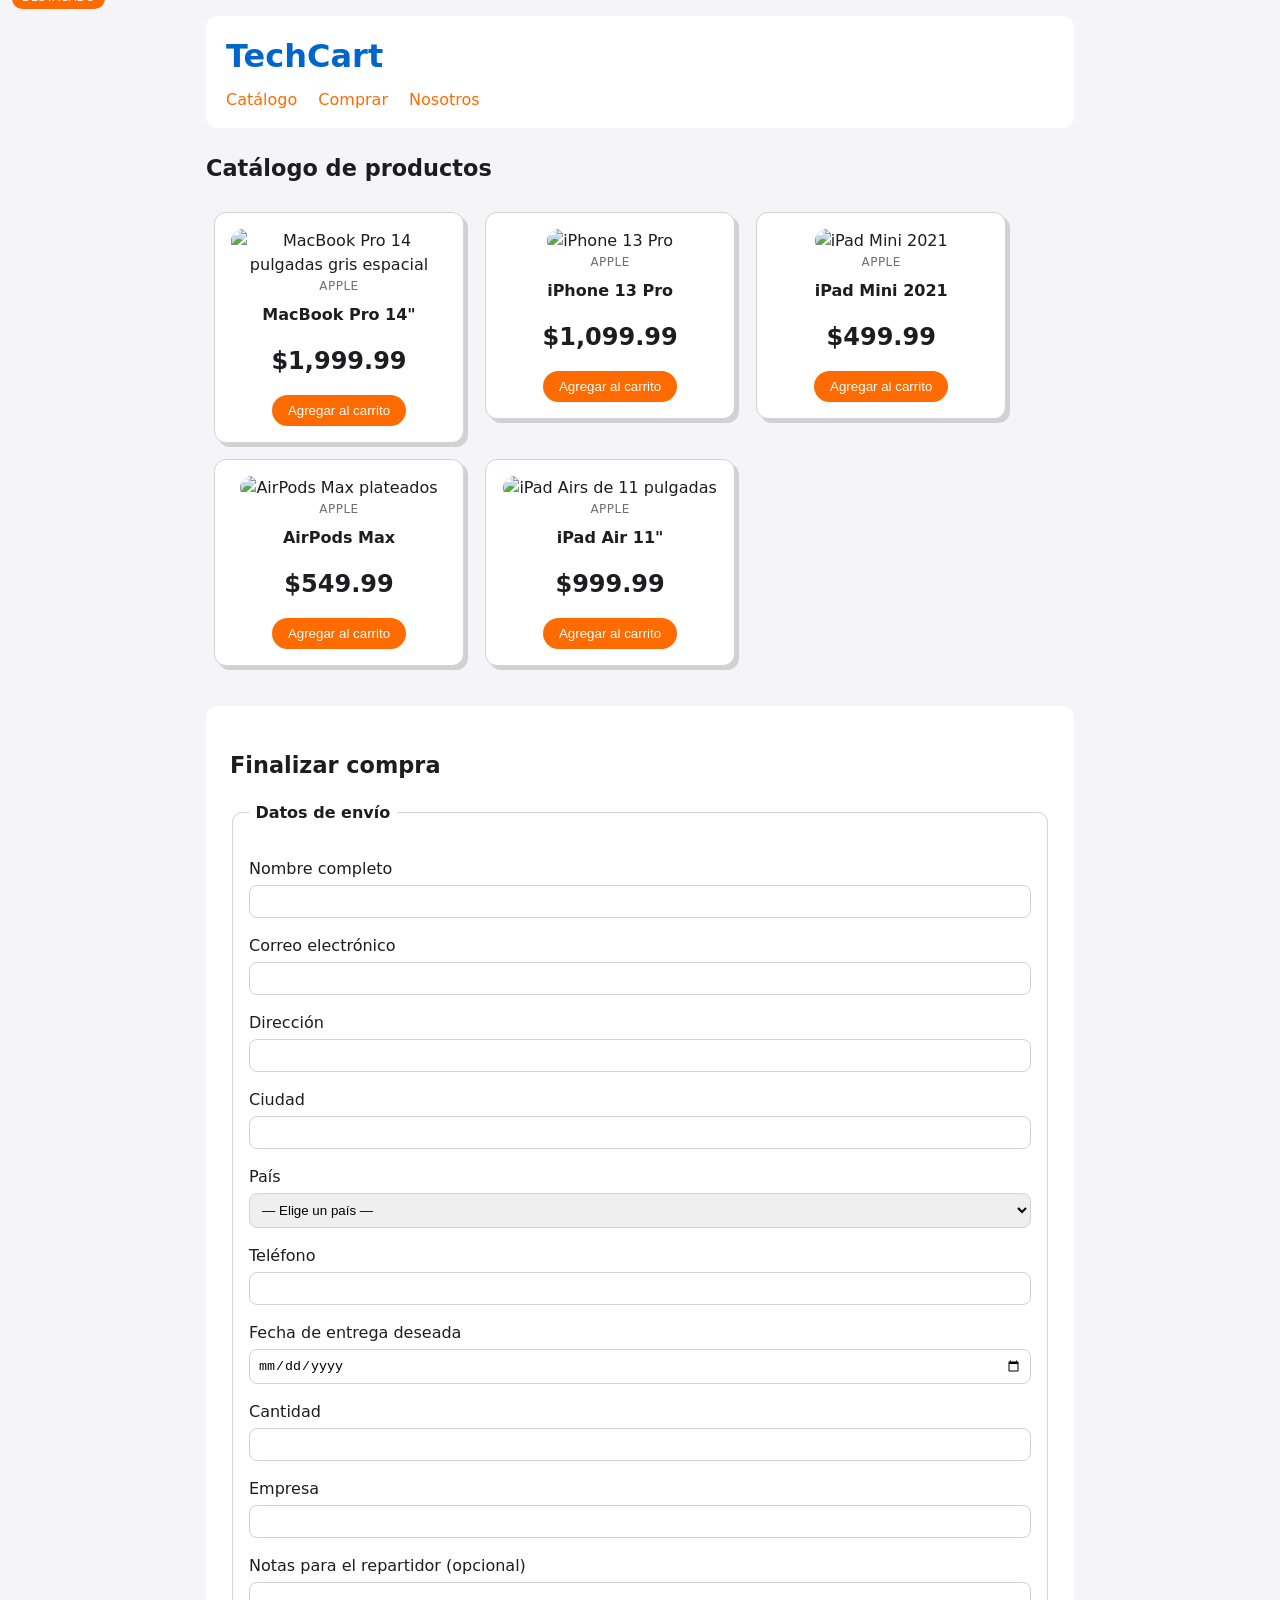
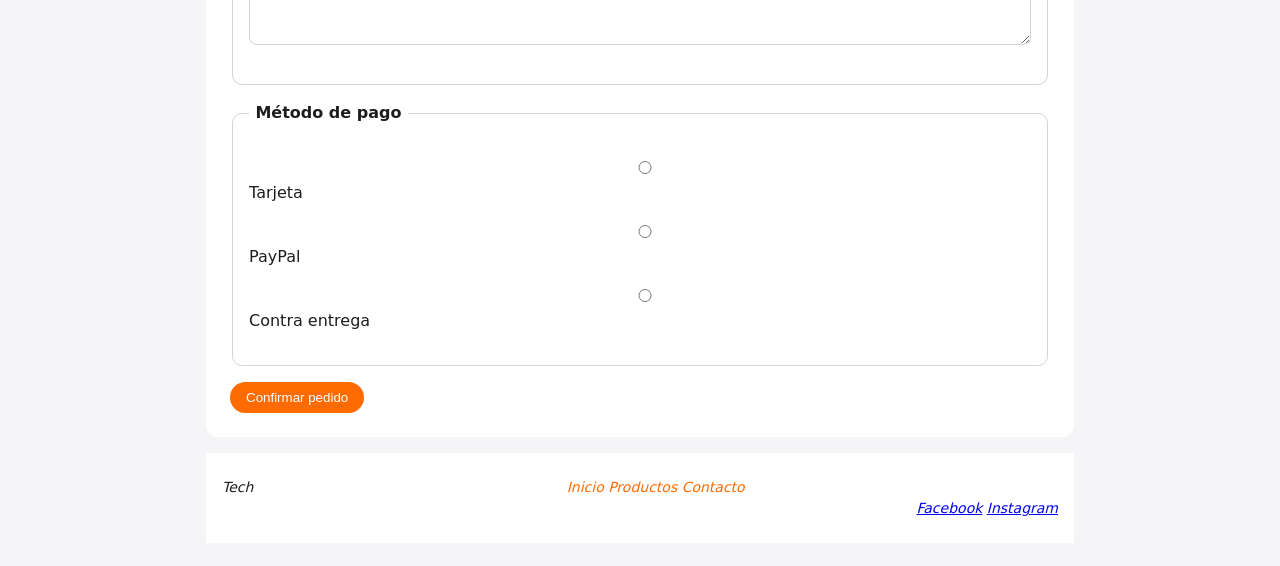
==== clase-02/index.html @ db18b951 "Segundo  reto cumplido" ====
<!DOCTYPE html>
<!--
  Clase 2 — Introducción a CSS, selectores/especificidad y box model.
  Es el MISMO HTML de la Clase 1, pero ahora lo enlazamos a una hoja de estilos
  (css/styles.css) para darle sus primeros estilos. Todavía sin JavaScript.
  Nota el atributo class="destacado" en la primera tarjeta: sirve para la
  demostración de ESPECIFICIDAD (clase vs etiqueta) en el CSS.
-->
<html lang="es">
<head>
  <!-- <head>: metadatos (no se ven en la página) -->
  <meta charset="UTF-8" />
  <meta name="viewport" content="width=device-width, initial-scale=1.0" />
  <title>TechCart — Tienda de electrónica</title>
  <!-- Enlazamos la hoja de estilos externa: forma recomendada de aplicar CSS. -->
  <link rel="stylesheet" href="./css/styles.css" />
</head>
<body>

  <!-- ===== ENCABEZADO ===== -->
  <!-- <header>: cabecera del sitio (logo + navegación) -->
  <header>
    <h1>TechCart</h1>
    <!-- <nav>: agrupa los enlaces de navegación principales -->
    <nav aria-label="Principal">
      <ul>
        <li><a href="#catalogo">Catálogo</a></li>
        <li><a href="#compra">Comprar</a></li>
        <li><a href="./nosotros.html">Nosotros</a></li>
      </ul>
    </nav>
  </header>

  <!-- ===== CONTENIDO PRINCIPAL ===== -->
  <!-- <main>: el contenido central y único de la página -->
  <main>

    <!-- <section>: sección temática con su propio título -->
    <section id="catalogo">
      <h2>Catálogo de productos</h2>

      <!--
        Cada producto es un <article>: contenido autónomo (una tarjeta).
        <figure> + <figcaption>: agrupan una imagen con su leyenda.
      -->
      <!-- class="destacado": la usamos en el CSS para demostrar especificidad. -->
      <article class="destacado">
        <figure>
          <img src="https://cdn.dummyjson.com/product-images/laptops/apple-macbook-pro-14-inch-space-grey/thumbnail.webp"
               alt="MacBook Pro 14 pulgadas gris espacial" width="200" />
          <figcaption>Apple</figcaption>
        </figure>
        <h3>MacBook Pro 14"</h3>
        <p><strong>$1,999.99</strong></p>
        <button type="button">Agregar al carrito</button>
      </article>

      <article>
        <figure>
          <img src="https://cdn.dummyjson.com/product-images/smartphones/iphone-13-pro/thumbnail.webp"
               alt="iPhone 13 Pro" width="200" />
          <figcaption>Apple</figcaption>
        </figure>
        <h3>iPhone 13 Pro</h3>
        <p><strong>$1,099.99</strong></p>
        <button type="button">Agregar al carrito</button>
      </article>

      <article>
        <figure>
          <img src="https://cdn.dummyjson.com/product-images/tablets/ipad-mini-2021-starlight/thumbnail.webp"
               alt="iPad Mini 2021" width="200" />
          <figcaption>Apple</figcaption>
        </figure>
        <h3>iPad Mini 2021</h3>
        <p><strong>$499.99</strong></p>
        <button type="button">Agregar al carrito</button>
      </article>

      <article>
        <figure>
          <img src="https://cdn.dummyjson.com/product-images/mobile-accessories/apple-airpods-max-silver/thumbnail.webp"
               alt="AirPods Max plateados" width="200" />
          <figcaption>Apple</figcaption>
        </figure>
        <h3>AirPods Max</h3>
        <p><strong>$549.99</strong></p>
        <button type="button">Agregar al carrito</button>
      </article>

      <article>
        <figure>
          <img src="https://pe.tiendasishop.com/cdn/shop/files/IMG-19242533_m_jpeg_1_d044f7f1-0515-4305-9fad-8c294a2432d5.jpg?v=1772473438"
               alt="iPad Airs de 11 pulgadas" width="250" />
          <figcaption>Apple</figcaption>
        </figure>
        <h3>iPad Air 11"</h3>
        <p><strong>$999.99</strong></p>
        <button type="button">Agregar al carrito</button>
      </article>

    </section>

    <!-- ===== FORMULARIO DE COMPRA ===== -->
    <!--
      Formularios y validaciones NATIVAS: el navegador valida solo, sin JavaScript.
        required       → campo obligatorio
        type="email"   → exige formato de correo
        pattern        → exige que el texto cumpla una expresión (aquí, un teléfono)
        minlength      → longitud mínima
        <fieldset>/<legend> → agrupan campos relacionados
        <label for>    → asocia el texto con su campo (accesibilidad)
      Prueba a enviarlo VACÍO: verás los mensajes del navegador.
    -->
    <section id="compra">
      <h2>Finalizar compra</h2>

      <form>
        <!-- Grupo 1: datos de envío -->
        <fieldset>
          <legend>Datos de envío</legend>

          <p>
            <label for="nombre">Nombre completo</label><br />
            <input type="text" id="nombre" name="nombre" required minlength="3" autocomplete="name" />
          </p>

          <p>
            <label for="email">Correo electrónico</label><br />
            <input type="email" id="email" name="email" required autocomplete="email" />
          </p>

          <p>
            <label for="direccion">Dirección</label><br />
            <input type="text" id="direccion" name="direccion" required minlength="5" autocomplete="street-address" />
          </p>

          <p>
            <label for="ciudad">Ciudad</label><br />
            <!-- <datalist>: sugerencias mientras el usuario escribe -->
            <input type="text" id="ciudad" name="ciudad" list="ciudades" required autocomplete="address-level2" />
            <datalist id="ciudades">
              <option value="Lima"></option>
              <option value="Bogotá"></option>
              <option value="Ciudad de México"></option>
              <option value="Buenos Aires"></option>
              <option value="Madrid"></option>
            </datalist>
          </p>

          <p>
            <label for="pais">País</label><br />
            <!-- <select>: lista desplegable de opciones -->
            <select id="pais" name="pais" required>
              <option value="">— Elige un país —</option>
              <option value="pe">Perú</option>
              <option value="co">Colombia</option>
              <option value="mx">México</option>
              <option value="ar">Argentina</option>
              <option value="es">España</option>
            </select>
          </p>

          <p>
            <label for="telefono">Teléfono</label><br />
            <input type="tel" id="telefono" name="telefono" required pattern="[0-9]{7,}"
                   title="Solo números, al menos 7 dígitos" autocomplete="tel" />
          </p>

          <p>
            <label for="fecha">Fecha de entrega deseada</label><br />
            <input type="date" id="fecha" name="fecha" />
          </p>

          <p>
            <label for="cantidadx">Cantidad</label><br />
            <input type="number" id="cantidadx" name="cantidad"  required min="1" max="10"  />
          </p>

          <p>
            <label for="empresax">Empresa</label><br />
            <input type="text" id="empresax" name="empresa" />
          </p>

          <p>
            <label for="notas">Notas para el repartidor (opcional)</label><br />
            <!-- <textarea>: texto de varias líneas -->
            <textarea id="notas" name="notas" rows="3" maxlength="200"></textarea>
          </p>
        </fieldset>

        <!-- Grupo 2: método de pago (radios) -->
        <fieldset>
          <legend>Método de pago</legend>

          <p>
            <input type="radio" id="pago-tarjeta" name="pago" value="tarjeta" required />
            <label for="pago-tarjeta">Tarjeta</label>
          </p>
          <p>
            <input type="radio" id="pago-paypal" name="pago" value="paypal" />
            <label for="pago-paypal">PayPal</label>
          </p>
          <p>
            <input type="radio" id="pago-contra" name="pago" value="contraentrega" />
            <label for="pago-contra">Contra entrega</label>
          </p>
        </fieldset>

        <button type="submit">Confirmar pedido</button>
      </form>
    </section>

  </main>

  <!-- ===== PIE DE PÁGINA ===== -->
  <!-- <footer>: cierre del sitio, con información secundaria -->
  <footer class="pie">
    <div class="pie-marca">Tech </div>
    <nav class="pie-nav" aria-label="Secundaria">
      <a href="#">Inicio</a>
      <a href="#">Productos</a>
      <a href="#">Contacto</a>
    </nav>
    <div class="pie-social">
      <a href="#">Facebook</a>
      <a href="#">Instagram</a>
    </div>
    <!-- <p>TechCart · Proyecto educativo</p>
    <p>Datos e imágenes de DummyJSON</p> -->
  </footer>

</body>
</html>
---- clase-02/css/styles.css ----
/* TechCart. Clase 2: estilos base (selectores, especificidad y box model). */
:root {
    --color-acento: #FF6B00;
    --color-precio: #1D1D1F;
    --color-plata:  #958d8d;
    --color-azul:   #0066cc;
    
}

* { box-sizing: border-box; }              /* el ancho incluye padding y borde */

body {
  font-family: system-ui, -apple-system, "Segoe UI", Roboto, sans-serif; /* tipografia */
  color: #1d1d1f;        /* color del texto */
  background: #f5f5f7;   /* color de fondo */

  max-width: 900px;      /* ancho maximo */
  margin: 0 auto;        /* centra la pagina */
  padding: 1rem;         /* espacio interno */
  line-height: 1.5;      /* alto de linea */
}

header {
  background: #fff;      /* fondo */
  padding: 1rem 1.25rem; /* espacio interno */
  border-radius: 12px;   /* esquinas redondeadas */
  margin-bottom: 1.5rem; /* separacion inferior */
}

h1 {
  color: var(--color-acento);
}

header h1 { color: #0066cc; margin: 0; }   /* color de marca; sin margen */

nav ul { list-style: none; padding: 0; margin: .5rem 0 0; } /* lista sin viñetas */
nav li { display: inline; margin-right: 1rem; }             /* items en linea */

nav li:last-child {      /*selecciona el ultimo elemento de la lista*/
  margin-right: 0;    /*quita el margen del ultimo elemento de la lista*/
}       

nav a { color: var(--color-acento); text-decoration: none; }            /* enlace sin subrayado */
nav a:hover { text-decoration: underline; }                 /* subraya al pasar el mouse */
#catalogo p strong{
    color: var(--color-precio);
    font-size: x-large;
}
h2 { font-size: 1.4rem; }   /* tamaño de subtitulo */

article {
  display: inline-block; /* tarjetas una al lado de otra */
  width: 250px;          /* ancho */
  vertical-align: top;   /* alinea arriba */
  background: #fff;      /* fondo */
  border: 1px solid #d2d2d7; /* borde */
  border-radius: 12px;   /* esquinas redondeadas */
  padding: 1rem;         /* espacio interno */
  margin: .5rem;         /* espacio externo */
  text-align: center;    /* centra el contenido */
  box-shadow: 4px 4px 0 rgba(0,0,0,0.15); /*para que se vea como un papel recortado, no como una sombra difusa*/
    /*sin esta línea, el cambio de :hover sería instantáneo (de golpe, sin animación).
     Con transition, le dices al navegador: "cuando cambien transform o box-shadow, animalo suavemente durante 0.2 segundos".*/
    transition: transform 0.2s ease, box-shadow 0.2s ease; 
}

article:hover{
    transform: translateY(-4px); /*mueve el artículo hacia arriba 4px*/
    box-shadow: 0 8px 20px rgba(0,0,0,0.80); /*aumenta la sombra para dar sensación de profundidad*/
}

article img {
  width: 100%;           /* ocupa el ancho de la tarjeta */
  border-radius: 12px; 
  aspect-ratio: 1;       /* caja cuadrada */
  object-fit: contain;   /* imagen entera, sin deformar */
}
article h3 { font-size: 1rem; margin: .5rem 0 .25rem; }   /* tamaño y margenes */
article strong { color: #0a7d2c; font-size: 1.1rem; }     /* el precio resalta */

figure { margin: 0; }    /* sin margenes */
figcaption {
  color: #6e6e73;        /* color tenue */
  font-size: .75rem;     /* tamaño pequeño */
  text-transform: uppercase; /* mayusculas */
  letter-spacing: .04em; /* espaciado entre letras */
}

button {
  background: var(--color-acento);   /* fondo de marca */
  color: #fff;           /* texto blanco */
  border: 0;             /* sin borde */
  border-radius: 999px;  /* forma pildora */
  padding: .5rem 1rem;   /* espacio interno */
  cursor: pointer;       /* cursor de mano */
}
button:hover { filter: brightness(1.1); }  /* se aclara al pasar el mouse */

./*
position: relative en sí mismo casi no cambia nada visualmente
 — el elemento se sigue viendo en su lugar normal, como si tuviera static.
  Su verdadero propósito aquí es otro: crear un "punto de referencia" 
  para sus hijos posicionados de forma absoluta. Osea, cuando un elemento hijo tiene position: absolute,
  se posiciona respecto a su primer ancestro que tenga position distinto de static.
  Si no hay tal ancestro, se posiciona respecto al viewport (la ventana del navegador). 
  En este caso, el ::before es un hijo del article.destacado, y queremos 
  que se posicione respecto a él, no al viewport. 
  Por eso le ponemos position: relative al Parent, para que el ::before sepa que debe posicionarse respecto a él.
*/
.destacado{
    border: 2px solid var(--color-acento);
    position: relative;
}
/*Aquí está la clave: cuando un elemento tiene position: absolute, 
el navegador busca el ancestro más cercano que tenga position distinto de static
 (relative, absolute, fixed o sticky) y usa ese elemento como referencia
  para top, left, right, bottom.

Sin position: relative en .destacado

Si quitas esa línea, el ::before con position: absolute seguiría buscando 
un ancestro posicionado... y si no encuentra ninguno, usa todo el documento (<body>)
 como referencia. Entonces la etiqueta "Destacado" se iría a la esquina superior izquierda 
 de toda la página, no de la tarjeta — totalmente fuera de lugar.*/
.destacado::before{
    content: "Destacado";
    position:absolute;
    top: -12px;
    left: 12px;
    background: var(--color-acento);
    color: #fff;
    font-size: 0.70rem;
    text-transform: uppercase;
    letter-spacing: 0.04em;
    padding: 2px 10px;
    border-radius: 999px;
}

#compra {
  background: #fff;      /* fondo */
  border-radius: 12px;   /* esquinas redondeadas */
  padding: 1.5rem;       /* espacio interno */
  margin-top: 2rem;      /* separacion superior */
}
#compra input,
#compra select,
#compra textarea {
  width: 100%;           /* ancho completo */
  padding: .5rem;        /* espacio interno */
  border: 1px solid #d2d2d7; /* borde */
  border-radius: 8px;    /* esquinas redondeadas */
  margin-top: .25rem;    /* separacion superior */
}
fieldset { border: 1px solid #d2d2d7; border-radius: 10px; margin-bottom: 1rem; padding: 1rem; } /* marco del grupo */
legend { font-weight: 600; padding: 0 .4rem; }  /* titulo del grupo */

/* El footer queda sin estilo a proposito: es uno de los retos. */
footer {
  display: inline-block;
  width: 100%;
    background: #fff;
    /*border: 2px solid var(--color-acento);
    border-radius: 12px;*/
    margin-top: 1rem;
    padding: 1.5rem 1rem;
    text-align: center;
    font-size: 0.875rem;
    font-style: italic;
    overflow: hidden; /*para que no se vea el contenido que se sale del footer*/
    /*Por qué overflow: hidden en el footer: Cuando un elemento tiene float, sale del flujo normal — el contenedor padre (footer) ya no "sabe" 
    qué tan alto debe ser, porque ambos <p> flotantes no cuentan para su altura.
    Esto se llama "colapso del contenedor". overflow: hidden es el truco clásico (pre-flexbox) para forzar al padre a "contener" a sus hijos
    flotantes y recuperar su altura correctamente.*/
    } 

    .pie-marca:first-child {      /*selecciona el primer elemento de la lista*/
    float: left;
    
}
.pie-social:last-child {      /*selecciona el ultimo elemento de la lista*/
    float: right;

    
}
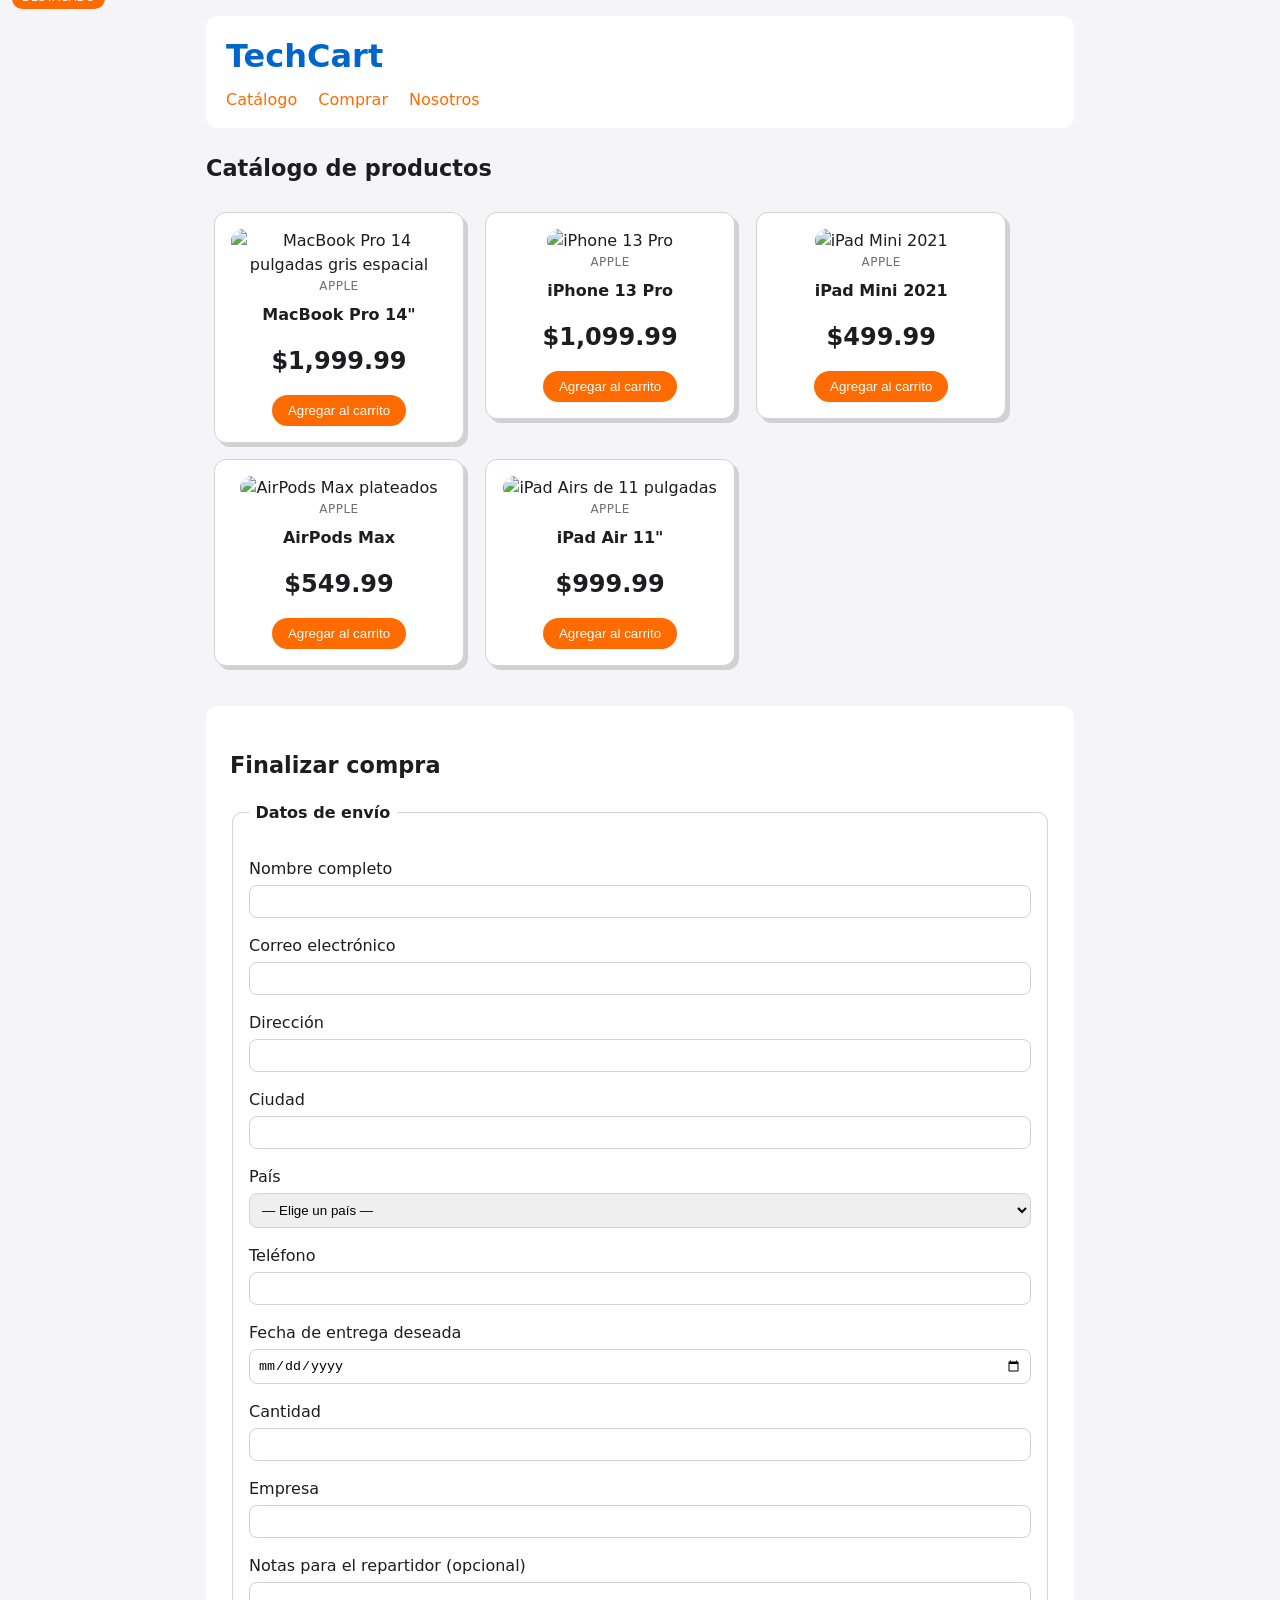
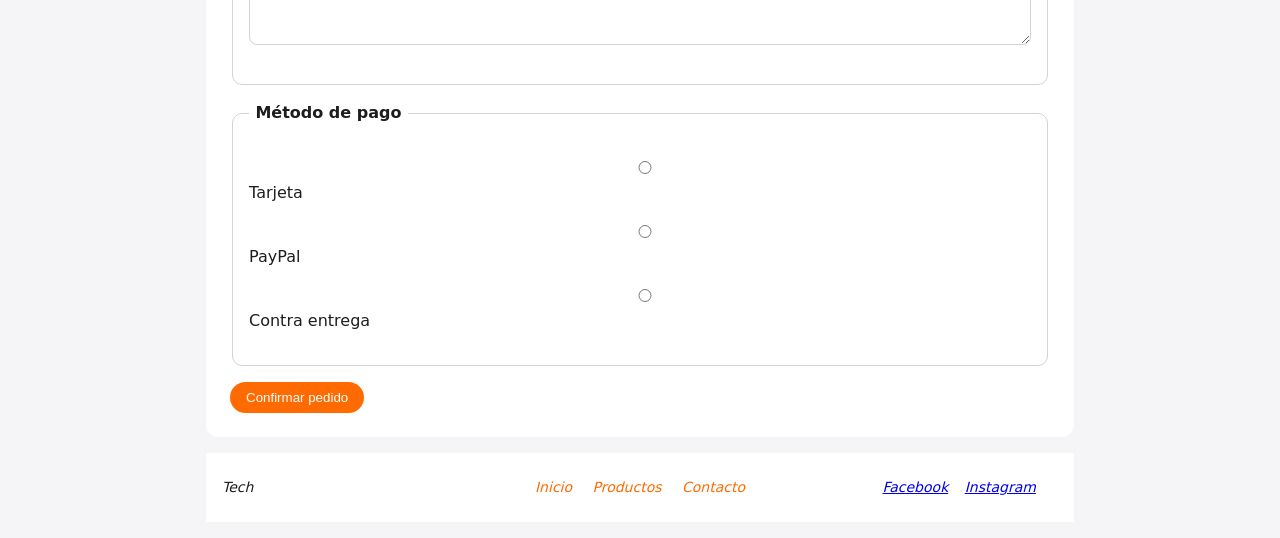
==== commit f9ce4106: "reto de clase 2 cumplido actualizado index" ====
--- a/clase-02/index.html
+++ b/clase-02/index.html
@@ -215,7 +215,8 @@
 
   <!-- ===== PIE DE PÁGINA ===== -->
   <!-- <footer>: cierre del sitio, con información secundaria -->
-  <footer class="pie">
+  
+    <footer class="pie">
     <div class="pie-marca">Tech </div>
     <nav class="pie-nav" aria-label="Secundaria">
       <a href="#">Inicio</a>
--- a/clase-02/css/styles.css
+++ b/clase-02/css/styles.css
@@ -1,102 +1,196 @@
 /* TechCart. Clase 2: estilos base (selectores, especificidad y box model). */
 :root {
-    --color-acento: #FF6B00;
-    --color-precio: #1D1D1F;
-    --color-plata:  #958d8d;
-    --color-azul:   #0066cc;
-    
-}
-
-* { box-sizing: border-box; }              /* el ancho incluye padding y borde */
+  --color-acento: #FF6B00;
+  --color-precio: #1D1D1F;
+  --color-plata: #958d8d;
+  --color-azul: #0066cc;
+
+}
+
+* {
+  box-sizing: border-box;
+}
+
+/* el ancho incluye padding y borde */
 
 body {
-  font-family: system-ui, -apple-system, "Segoe UI", Roboto, sans-serif; /* tipografia */
-  color: #1d1d1f;        /* color del texto */
-  background: #f5f5f7;   /* color de fondo */
-
-  max-width: 900px;      /* ancho maximo */
-  margin: 0 auto;        /* centra la pagina */
-  padding: 1rem;         /* espacio interno */
-  line-height: 1.5;      /* alto de linea */
+  font-family: system-ui, -apple-system, "Segoe UI", Roboto, sans-serif;
+  /* tipografia */
+  color: #1d1d1f;
+  /* color del texto */
+  background: #f5f5f7;
+  /* color de fondo */
+
+  max-width: 900px;
+  /* ancho maximo */
+  margin: 0 auto;
+  /* centra la pagina */
+  padding: 1rem;
+  /* espacio interno */
+  line-height: 1.5;
+  /* alto de linea */
 }
 
 header {
-  background: #fff;      /* fondo */
-  padding: 1rem 1.25rem; /* espacio interno */
-  border-radius: 12px;   /* esquinas redondeadas */
-  margin-bottom: 1.5rem; /* separacion inferior */
+  background: #fff;
+  /* fondo */
+  padding: 1rem 1.25rem;
+  /* espacio interno */
+  border-radius: 12px;
+  /* esquinas redondeadas */
+  margin-bottom: 1.5rem;
+  /* separacion inferior */
 }
 
 h1 {
   color: var(--color-acento);
 }
 
-header h1 { color: #0066cc; margin: 0; }   /* color de marca; sin margen */
-
-nav ul { list-style: none; padding: 0; margin: .5rem 0 0; } /* lista sin viñetas */
-nav li { display: inline; margin-right: 1rem; }             /* items en linea */
-
-nav li:last-child {      /*selecciona el ultimo elemento de la lista*/
-  margin-right: 0;    /*quita el margen del ultimo elemento de la lista*/
-}       
-
-nav a { color: var(--color-acento); text-decoration: none; }            /* enlace sin subrayado */
-nav a:hover { text-decoration: underline; }                 /* subraya al pasar el mouse */
-#catalogo p strong{
-    color: var(--color-precio);
-    font-size: x-large;
-}
-h2 { font-size: 1.4rem; }   /* tamaño de subtitulo */
+header h1 {
+  color: #0066cc;
+  margin: 0;
+}
+
+/* color de marca; sin margen */
+
+nav ul {
+  list-style: none;
+  padding: 0;
+  margin: .5rem 0 0;
+}
+
+/* lista sin viñetas */
+nav li {
+  display: inline;
+  margin-right: 1rem;
+}
+
+/* items en linea */
+
+nav li:last-child {
+  /*selecciona el ultimo elemento de la lista*/
+  margin-right: 0;
+  /*quita el margen del ultimo elemento de la lista*/
+}
+
+nav a {
+  color: var(--color-acento);
+  text-decoration: none;
+}
+
+/* enlace sin subrayado */
+nav a:hover {
+  text-decoration: underline;
+}
+
+/* subraya al pasar el mouse */
+#catalogo p strong {
+  color: var(--color-precio);
+  font-size: x-large;
+}
+
+h2 {
+  font-size: 1.4rem;
+}
+
+/* tamaño de subtitulo */
 
 article {
-  display: inline-block; /* tarjetas una al lado de otra */
-  width: 250px;          /* ancho */
-  vertical-align: top;   /* alinea arriba */
-  background: #fff;      /* fondo */
-  border: 1px solid #d2d2d7; /* borde */
-  border-radius: 12px;   /* esquinas redondeadas */
-  padding: 1rem;         /* espacio interno */
-  margin: .5rem;         /* espacio externo */
-  text-align: center;    /* centra el contenido */
-  box-shadow: 4px 4px 0 rgba(0,0,0,0.15); /*para que se vea como un papel recortado, no como una sombra difusa*/
-    /*sin esta línea, el cambio de :hover sería instantáneo (de golpe, sin animación).
+  display: inline-block;
+  /* tarjetas una al lado de otra */
+  width: 250px;
+  /* ancho */
+  vertical-align: top;
+  /* alinea arriba */
+  background: #fff;
+  /* fondo */
+  border: 1px solid #d2d2d7;
+  /* borde */
+  border-radius: 12px;
+  /* esquinas redondeadas */
+  padding: 1rem;
+  /* espacio interno */
+  margin: .5rem;
+  /* espacio externo */
+  text-align: center;
+  /* centra el contenido */
+  box-shadow: 4px 4px 0 rgba(0, 0, 0, 0.15);
+  /*para que se vea como un papel recortado, no como una sombra difusa*/
+  /*sin esta línea, el cambio de :hover sería instantáneo (de golpe, sin animación).
      Con transition, le dices al navegador: "cuando cambien transform o box-shadow, animalo suavemente durante 0.2 segundos".*/
-    transition: transform 0.2s ease, box-shadow 0.2s ease; 
-}
-
-article:hover{
-    transform: translateY(-4px); /*mueve el artículo hacia arriba 4px*/
-    box-shadow: 0 8px 20px rgba(0,0,0,0.80); /*aumenta la sombra para dar sensación de profundidad*/
+  transition: transform 0.2s ease, box-shadow 0.2s ease;
+}
+
+article:hover {
+  transform: translateY(-4px);
+  /*mueve el artículo hacia arriba 4px*/
+  box-shadow: 0 8px 20px rgba(0, 0, 0, 0.80);
+  /*aumenta la sombra para dar sensación de profundidad*/
 }
 
 article img {
-  width: 100%;           /* ocupa el ancho de la tarjeta */
-  border-radius: 12px; 
-  aspect-ratio: 1;       /* caja cuadrada */
-  object-fit: contain;   /* imagen entera, sin deformar */
-}
-article h3 { font-size: 1rem; margin: .5rem 0 .25rem; }   /* tamaño y margenes */
-article strong { color: #0a7d2c; font-size: 1.1rem; }     /* el precio resalta */
-
-figure { margin: 0; }    /* sin margenes */
+  width: 100%;
+  /* ocupa el ancho de la tarjeta */
+  border-radius: 12px;
+  aspect-ratio: 1;
+  /* caja cuadrada */
+  object-fit: contain;
+  /* imagen entera, sin deformar */
+}
+
+article h3 {
+  font-size: 1rem;
+  margin: .5rem 0 .25rem;
+}
+
+/* tamaño y margenes */
+article strong {
+  color: #0a7d2c;
+  font-size: 1.1rem;
+}
+
+/* el precio resalta */
+
+figure {
+  margin: 0;
+}
+
+/* sin margenes */
 figcaption {
-  color: #6e6e73;        /* color tenue */
-  font-size: .75rem;     /* tamaño pequeño */
-  text-transform: uppercase; /* mayusculas */
-  letter-spacing: .04em; /* espaciado entre letras */
+  color: #6e6e73;
+  /* color tenue */
+  font-size: .75rem;
+  /* tamaño pequeño */
+  text-transform: uppercase;
+  /* mayusculas */
+  letter-spacing: .04em;
+  /* espaciado entre letras */
 }
 
 button {
-  background: var(--color-acento);   /* fondo de marca */
-  color: #fff;           /* texto blanco */
-  border: 0;             /* sin borde */
-  border-radius: 999px;  /* forma pildora */
-  padding: .5rem 1rem;   /* espacio interno */
-  cursor: pointer;       /* cursor de mano */
-}
-button:hover { filter: brightness(1.1); }  /* se aclara al pasar el mouse */
-
-./*
+  background: var(--color-acento);
+  /* fondo de marca */
+  color: #fff;
+  /* texto blanco */
+  border: 0;
+  /* sin borde */
+  border-radius: 999px;
+  /* forma pildora */
+  padding: .5rem 1rem;
+  /* espacio interno */
+  cursor: pointer;
+  /* cursor de mano */
+}
+
+button:hover {
+  filter: brightness(1.1);
+}
+
+/* se aclara al pasar el mouse */
+
+.
+
+/*
 position: relative en sí mismo casi no cambia nada visualmente
  — el elemento se sigue viendo en su lugar normal, como si tuviera static.
   Su verdadero propósito aquí es otro: crear un "punto de referencia" 
@@ -107,10 +201,11 @@
   que se posicione respecto a él, no al viewport. 
   Por eso le ponemos position: relative al Parent, para que el ::before sepa que debe posicionarse respecto a él.
 */
-.destacado{
-    border: 2px solid var(--color-acento);
-    position: relative;
-}
+.destacado {
+  border: 2px solid var(--color-acento);
+  position: relative;
+}
+
 /*Aquí está la clave: cuando un elemento tiene position: absolute, 
 el navegador busca el ancestro más cercano que tenga position distinto de static
  (relative, absolute, fixed o sticky) y usa ese elemento como referencia
@@ -122,63 +217,92 @@
 un ancestro posicionado... y si no encuentra ninguno, usa todo el documento (<body>)
  como referencia. Entonces la etiqueta "Destacado" se iría a la esquina superior izquierda 
  de toda la página, no de la tarjeta — totalmente fuera de lugar.*/
-.destacado::before{
-    content: "Destacado";
-    position:absolute;
-    top: -12px;
-    left: 12px;
-    background: var(--color-acento);
-    color: #fff;
-    font-size: 0.70rem;
-    text-transform: uppercase;
-    letter-spacing: 0.04em;
-    padding: 2px 10px;
-    border-radius: 999px;
+.destacado::before {
+  content: "Destacado";
+  position: absolute;
+  top: -12px;
+  left: 12px;
+  background: var(--color-acento);
+  color: #fff;
+  font-size: 0.70rem;
+  text-transform: uppercase;
+  letter-spacing: 0.04em;
+  padding: 2px 10px;
+  border-radius: 999px;
 }
 
 #compra {
-  background: #fff;      /* fondo */
-  border-radius: 12px;   /* esquinas redondeadas */
-  padding: 1.5rem;       /* espacio interno */
-  margin-top: 2rem;      /* separacion superior */
-}
+  background: #fff;
+  /* fondo */
+  border-radius: 12px;
+  /* esquinas redondeadas */
+  padding: 1.5rem;
+  /* espacio interno */
+  margin-top: 2rem;
+  /* separacion superior */
+}
+
 #compra input,
 #compra select,
 #compra textarea {
-  width: 100%;           /* ancho completo */
-  padding: .5rem;        /* espacio interno */
-  border: 1px solid #d2d2d7; /* borde */
-  border-radius: 8px;    /* esquinas redondeadas */
-  margin-top: .25rem;    /* separacion superior */
-}
-fieldset { border: 1px solid #d2d2d7; border-radius: 10px; margin-bottom: 1rem; padding: 1rem; } /* marco del grupo */
-legend { font-weight: 600; padding: 0 .4rem; }  /* titulo del grupo */
+  width: 100%;
+  /* ancho completo */
+  padding: .5rem;
+  /* espacio interno */
+  border: 1px solid #d2d2d7;
+  /* borde */
+  border-radius: 8px;
+  /* esquinas redondeadas */
+  margin-top: .25rem;
+  /* separacion superior */
+}
+
+fieldset {
+  border: 1px solid #d2d2d7;
+  border-radius: 10px;
+  margin-bottom: 1rem;
+  padding: 1rem;
+}
+
+/* marco del grupo */
+legend {
+  font-weight: 600;
+  padding: 0 .4rem;
+}
+
+/* titulo del grupo */
 
 /* El footer queda sin estilo a proposito: es uno de los retos. */
 footer {
+  display: block;
+  width: 100%;
+  background: #fff;
+  /*border: 2px solid var(--color-acento);
+    border-radius: 12px;*/
+  margin-top: 1rem;
+  padding: 1.5rem 1rem;
+  text-align: center;
+  font-size: 0;
+  font-style: italic;
+  overflow: hidden;
+  
+}
+
+.pie-marca,
+.pie-nav,
+.pie-social {
   display: inline-block;
-  width: 100%;
-    background: #fff;
-    /*border: 2px solid var(--color-acento);
-    border-radius: 12px;*/
-    margin-top: 1rem;
-    padding: 1.5rem 1rem;
-    text-align: center;
-    font-size: 0.875rem;
-    font-style: italic;
-    overflow: hidden; /*para que no se vea el contenido que se sale del footer*/
-    /*Por qué overflow: hidden en el footer: Cuando un elemento tiene float, sale del flujo normal — el contenedor padre (footer) ya no "sabe" 
-    qué tan alto debe ser, porque ambos <p> flotantes no cuentan para su altura.
-    Esto se llama "colapso del contenedor". overflow: hidden es el truco clásico (pre-flexbox) para forzar al padre a "contener" a sus hijos
-    flotantes y recuperar su altura correctamente.*/
-    } 
-
-    .pie-marca:first-child {      /*selecciona el primer elemento de la lista*/
-    float: left;
-    
-}
-.pie-social:last-child {      /*selecciona el ultimo elemento de la lista*/
-    float: right;
-
-    
-}+  vertical-align: middle;    /* misma altura entre los 3 */
+  width: 33.33%;
+  box-sizing: border-box;
+  font-size: 0.875rem;       /* restauramos el tamaño de texto normal aquí */
+  font-style: italic;
+}
+
+.pie-marca  { text-align: left;   }
+.pie-nav    { text-align: center; }
+.pie-social { text-align: right;  padding-right: 1rem; }
+
+.pie-nav a    { margin: 0 8px; }
+.pie-social a { margin: 0 6px; }
+
